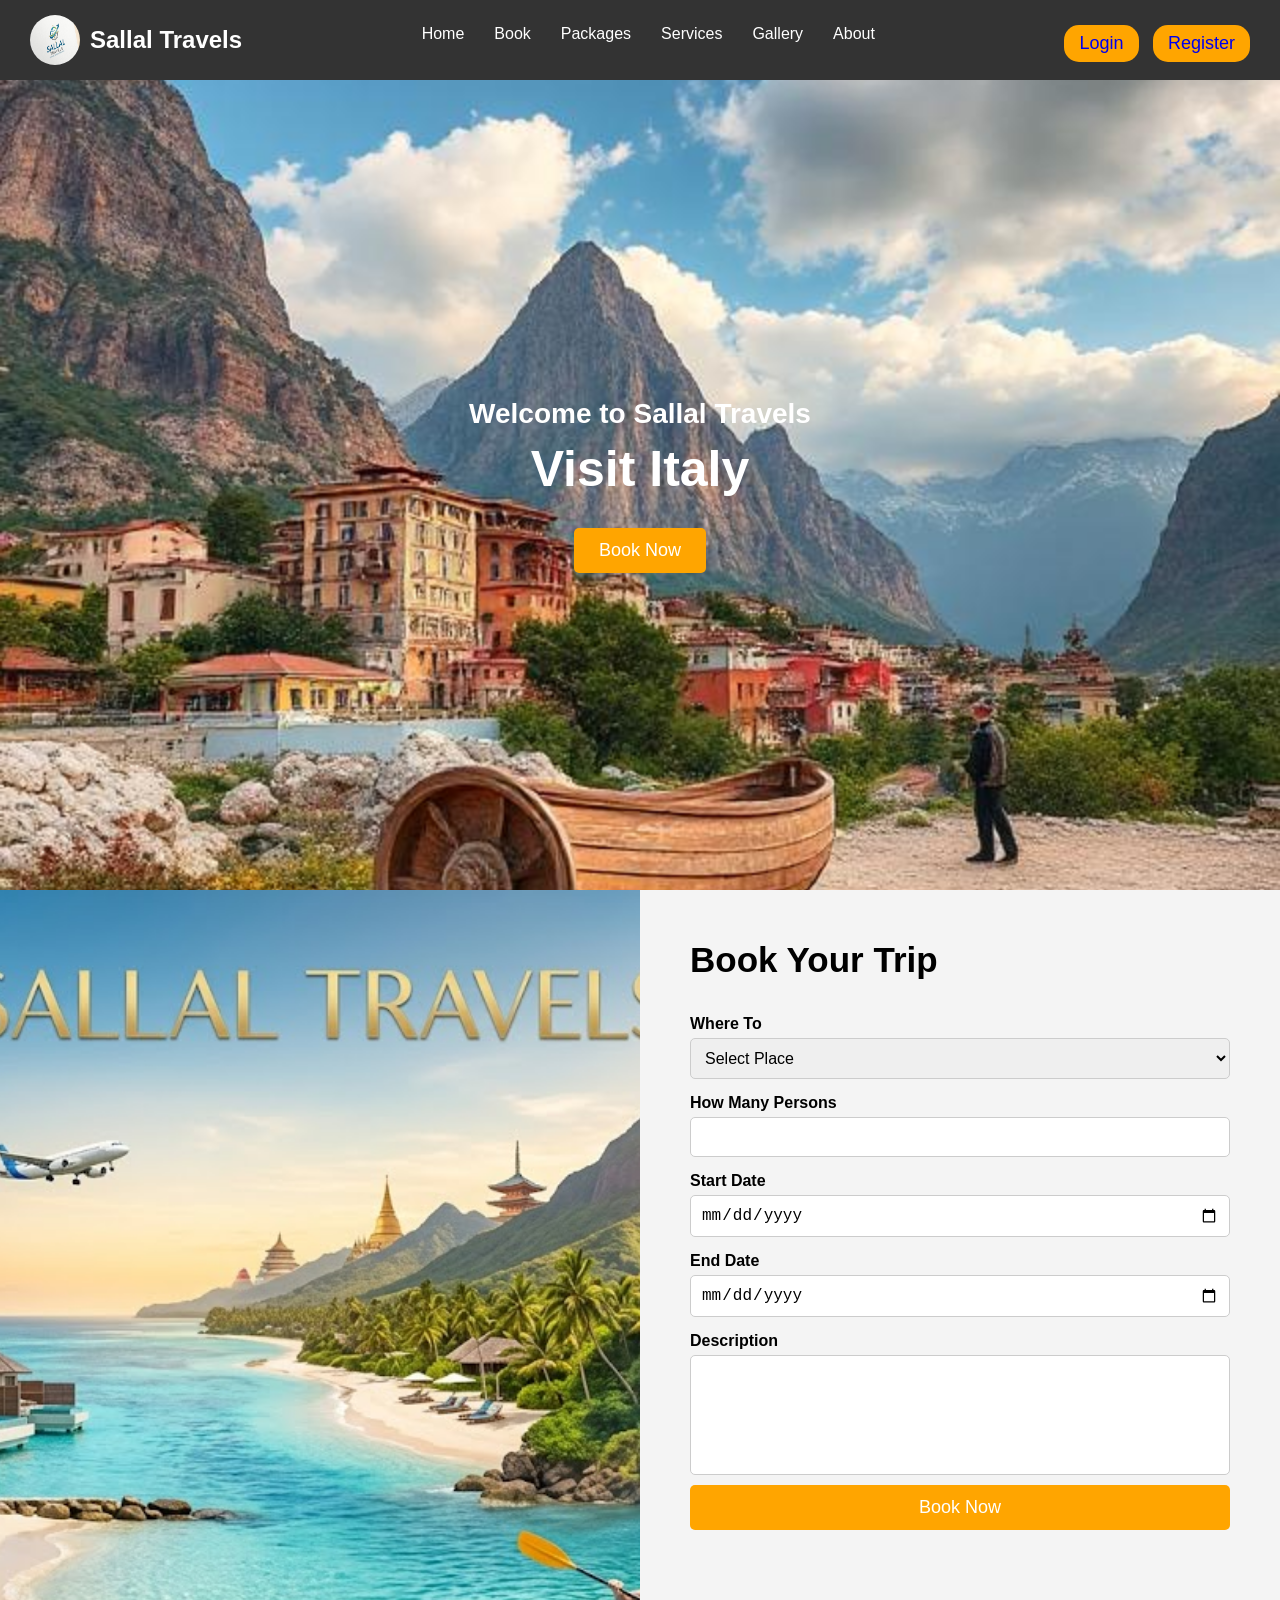
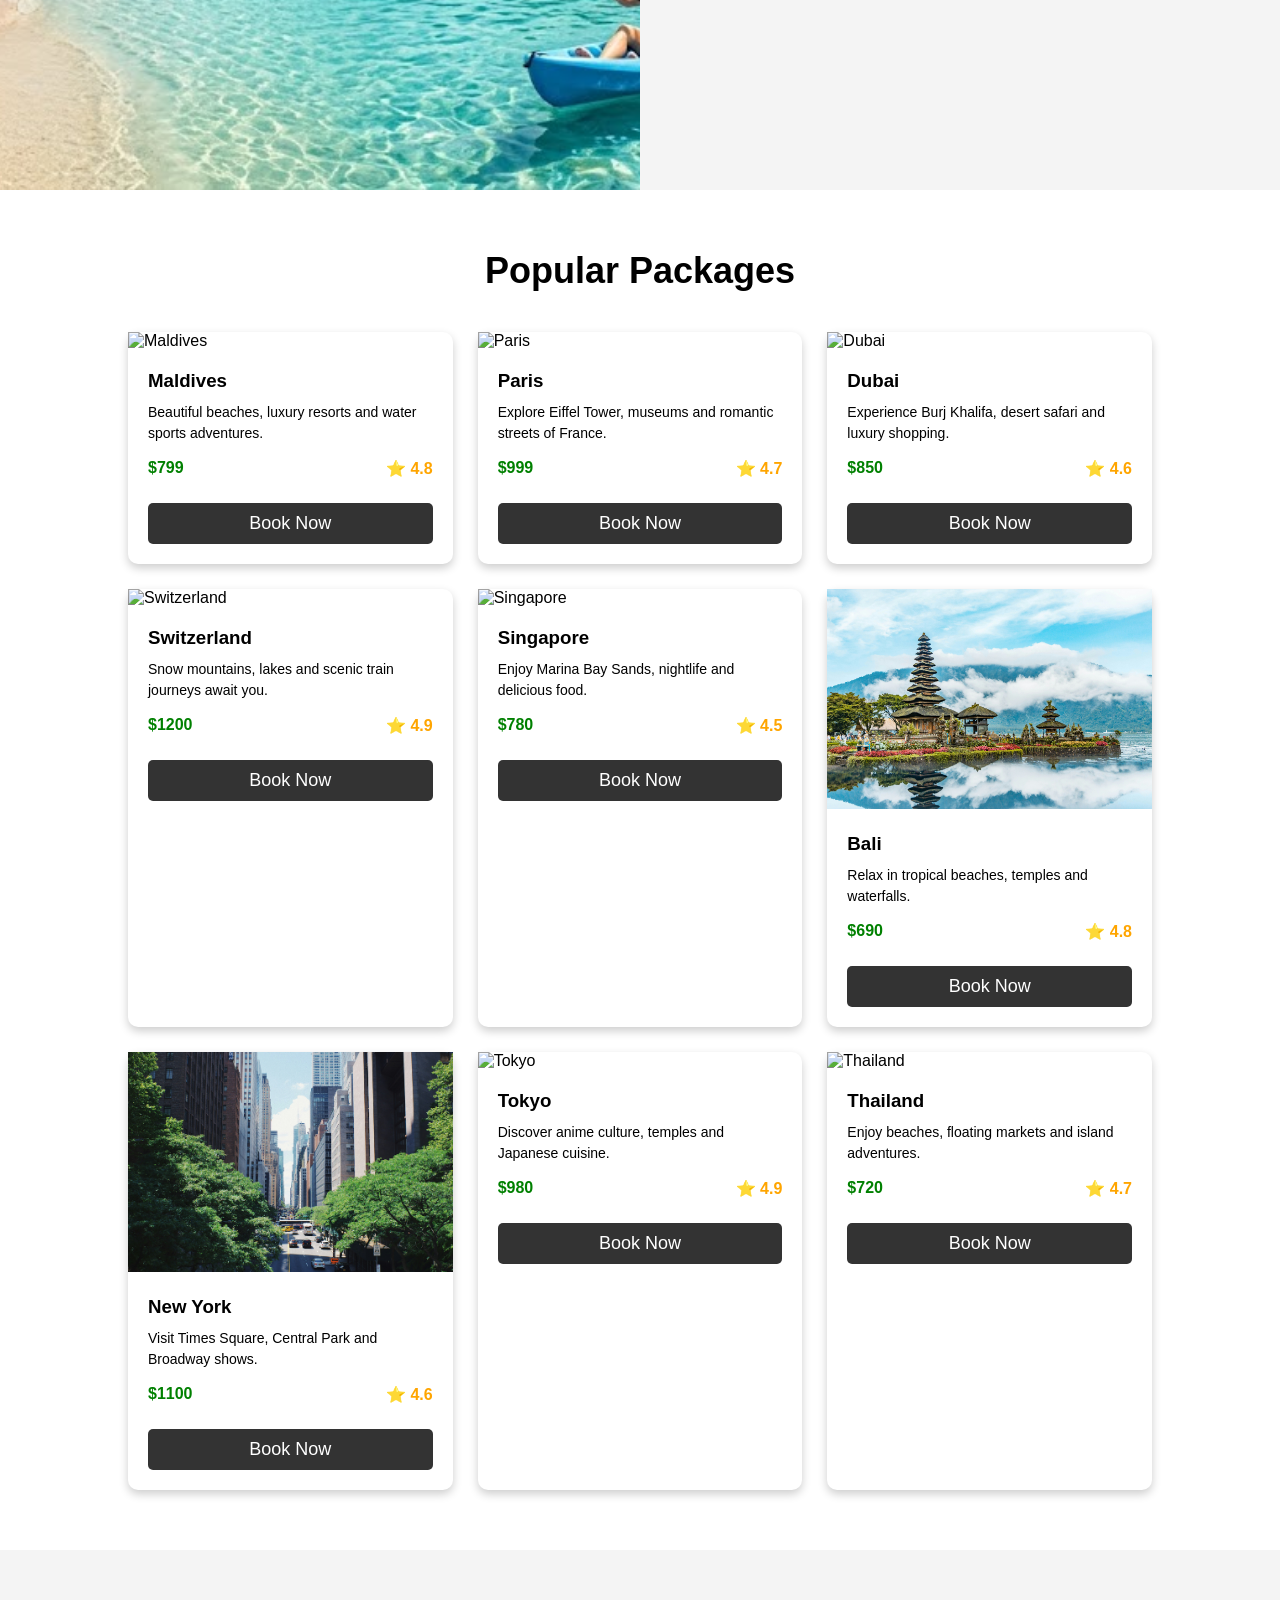
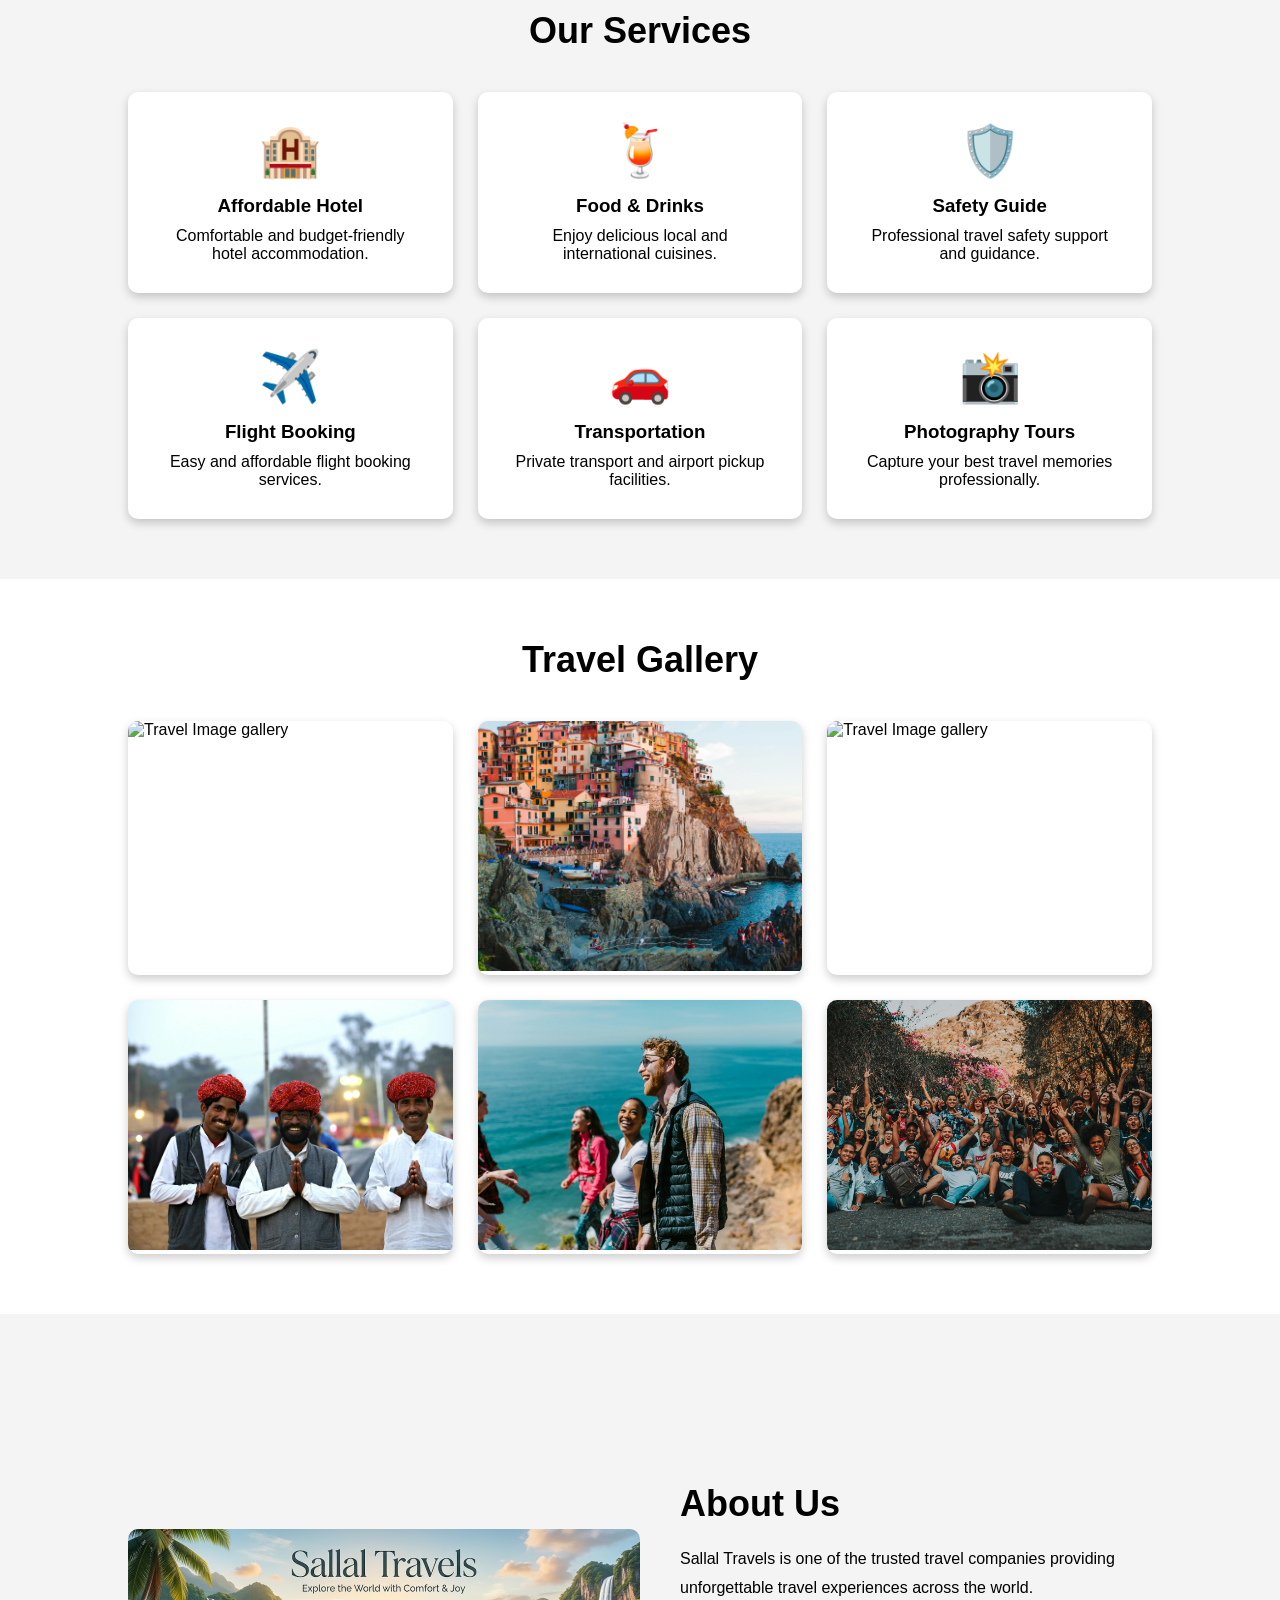
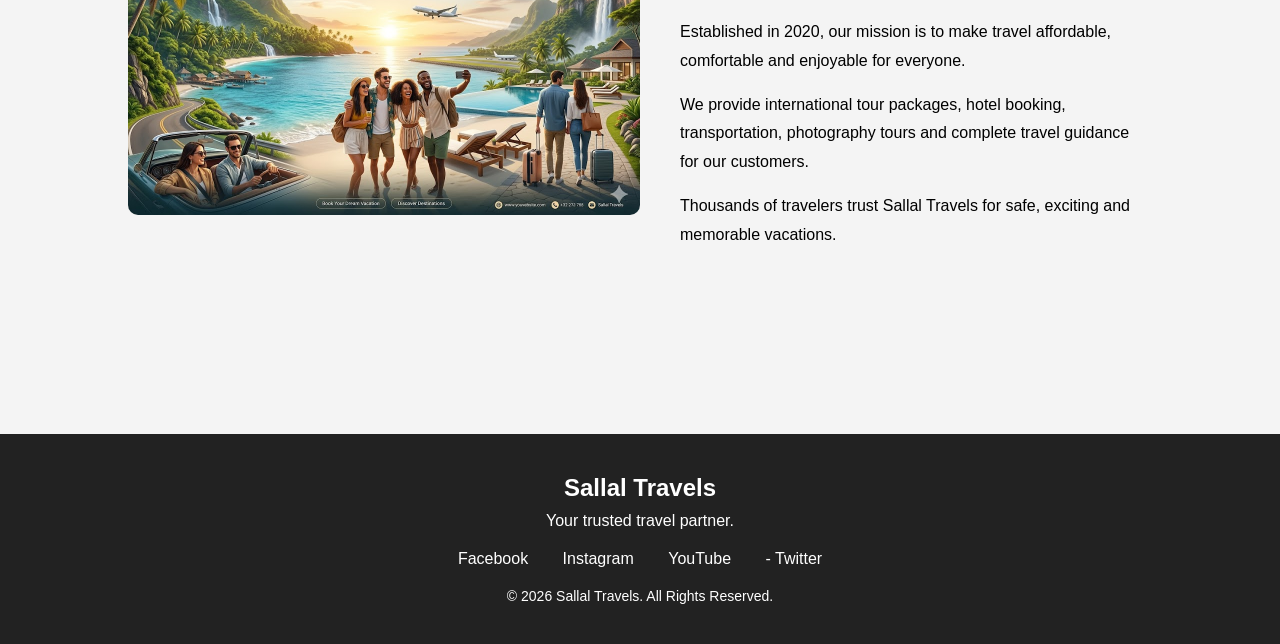
==== index.html @ e4b66ec8 "Project Files" ====
<!doctype html>
<html lang="en">
    <head>
        <meta charset="UTF-8" />
        <meta name="viewport" content="width=device-width, initial-scale=1.0" />
        <link rel="stylesheet" href="mystyle.css" />
        <script src="https://kit.fontawesome.com/c2d21beb0e.js" crossorigin="anonymous"></script>
        <title>Welcome page - Sallal Travels</title>
    </head>

    <body>
        <!-- Criteria B -->
        <nav class="navbarbox">
            <div class="brand-logo">
                <img src="images/logo image.jpg" alt="Logo" />
                <span>Sallal Travels</span>
            </div>

            <ul class="nav-links">
                <li><a href="#">Home</a></li>
                <li><a href="#">Book</a></li>

                <li class="dropdown">
                    <a href="#">Packages</a>

                    <ul class="dropdown-menu">
                        <li><a href="#">United State</a></li>
                        <li><a href="#">India</a></li>
                        <li><a href="#">France</a></li>
                        <li><a href="#">Germany</a></li>
                    </ul>
                </li>

                <li><a href="">Services</a></li>
                <li><a href="">Gallery</a></li>
                <li><a href="">About</a></li>
            </ul>

            <div class="btn">
                <button><a href="login.html">Login</a></button>
                <button><a href="register.html">Register</a></button>
            </div>
        </nav>

        <!-- Criteria C & D -->
        <section class="criteria-c-d">
            <h3>Welcome to Sallal Travels</h3>

            <h1>Visit <span id="place"></span></h1>

            <button class="book-btn">Book Now</button>
        </section>

        <!-- MAIN CONTAINER TO DIVIDE 2 SECTION Criteria A -->
        <section class="booking-section">
            <!-- LEFT SIDE IMAGE -->
            <!--
      <div class="left-side">
        <img src="images/logo image.jpg" alt="company based Image">
      </div>
      -->

            <div class="left-side">
                <img src="images/sallal travel pic.jpg" alt="Sallal Travels Company" />
            </div>

            <!-- RIGHT SIDE FORM -->
            <div class="right-side">
                <h2>Book Your Trip</h2>

                <form id="bookingForm">
                    <label>Where To</label>

                    <select id="place" required>
                        <option value="">Select Place</option>
                        <option value="India">India</option>
                        <option value="France">France</option>
                        <option value="Germany">Germany</option>
                        <option value="United States">United States</option>
                        <option value="Japan">Japan</option>
                    </select>

                    <label>How Many Persons</label>
                    <input type="number" id="persons" min="1" required />

                    <label>Start Date</label>
                    <input type="date" id="startDate" required />

                    <label>End Date</label>
                    <input type="date" id="endDate" required />

                    <label>Description</label>

                    <textarea id="description" minlength="50" maxlength="500" required></textarea>

                    <button type="submit">Book Now</button>
                </form>
            </div>
        </section>

        <!-- PACKAGE GALLERY SECTION -->
        <section class="package-gallery">
            <h2>Popular Packages</h2>

            <div class="package-container">
                <!-- Package 1 -->
                <div class="package-card">
                    <img src="images/Maldives.jpg" alt="Maldives" />

                    <div class="package-content">
                        <h3>Maldives</h3>

                        <p>Beautiful beaches, luxury resorts and water sports adventures.</p>

                        <div class="package-info">
                            <span class="price">$799</span>
                            <span class="rating">⭐ 4.8</span>
                        </div>

                        <button class="package-btn">Book Now</button>
                    </div>
                </div>

                <!-- Package 2 -->
                <div class="package-card">
                    <img src="images/paris.jpg" alt="Paris" />

                    <div class="package-content">
                        <h3>Paris</h3>

                        <p>Explore Eiffel Tower, museums and romantic streets of France.</p>

                        <div class="package-info">
                            <span class="price">$999</span>
                            <span class="rating">⭐ 4.7</span>
                        </div>

                        <button class="package-btn">Book Now</button>
                    </div>
                </div>

                <!-- Package 3 -->
                <div class="package-card">
                    <img src="images/dubai.jpg" alt="Dubai" />

                    <div class="package-content">
                        <h3>Dubai</h3>

                        <p>Experience Burj Khalifa, desert safari and luxury shopping.</p>

                        <div class="package-info">
                            <span class="price">$850</span>
                            <span class="rating">⭐ 4.6</span>
                        </div>

                        <button class="package-btn">Book Now</button>
                    </div>
                </div>

                <!-- Package 4 -->
                <div class="package-card">
                    <img src="images/switzerland.jpg" alt="Switzerland" />

                    <div class="package-content">
                        <h3>Switzerland</h3>

                        <p>Snow mountains, lakes and scenic train journeys await you.</p>

                        <div class="package-info">
                            <span class="price">$1200</span>
                            <span class="rating">⭐ 4.9</span>
                        </div>

                        <button class="package-btn">Book Now</button>
                    </div>
                </div>

                <!-- Package 5 -->
                <div class="package-card">
                    <img src="images/singapure.jpg" alt="Singapore" />

                    <div class="package-content">
                        <h3>Singapore</h3>

                        <p>Enjoy Marina Bay Sands, nightlife and delicious food.</p>

                        <div class="package-info">
                            <span class="price">$780</span>
                            <span class="rating">⭐ 4.5</span>
                        </div>

                        <button class="package-btn">Book Now</button>
                    </div>
                </div>

                <!-- Package 6 -->
                <div class="package-card">
                    <img src="images/bali.jpg" alt="Bali" />

                    <div class="package-content">
                        <h3>Bali</h3>

                        <p>Relax in tropical beaches, temples and waterfalls.</p>

                        <div class="package-info">
                            <span class="price">$690</span>
                            <span class="rating">⭐ 4.8</span>
                        </div>

                        <button class="package-btn">Book Now</button>
                    </div>
                </div>

                <!-- Package 7 -->
                <div class="package-card">
                    <img src="images/newyork.jpg" alt="New York" />

                    <div class="package-content">
                        <h3>New York</h3>

                        <p>Visit Times Square, Central Park and Broadway shows.</p>

                        <div class="package-info">
                            <span class="price">$1100</span>
                            <span class="rating">⭐ 4.6</span>
                        </div>

                        <button class="package-btn">Book Now</button>
                    </div>
                </div>

                <!-- Package 8 -->
                <div class="package-card">
                    <img src="images/tokyo.jpg" alt="Tokyo" />

                    <div class="package-content">
                        <h3>Tokyo</h3>

                        <p>Discover anime culture, temples and Japanese cuisine.</p>

                        <div class="package-info">
                            <span class="price">$980</span>
                            <span class="rating">⭐ 4.9</span>
                        </div>

                        <button class="package-btn">Book Now</button>
                    </div>
                </div>

                <!-- Package 9 -->
                <div class="package-card">
                    <img src="images/thailand.jpg" alt="Thailand" />

                    <div class="package-content">
                        <h3>Thailand</h3>

                        <p>Enjoy beaches, floating markets and island adventures.</p>

                        <div class="package-info">
                            <span class="price">$720</span>
                            <span class="rating">⭐ 4.7</span>
                        </div>

                        <button class="package-btn">Book Now</button>
                    </div>
                </div>
            </div>
        </section>

        <!-- SERVICES SECTION -->
        <section class="services-section">
            <h2>Our Services</h2>

            <div class="services-container">
                <div class="service-card">
                    <div class="service-icon">🏨</div>
                    <h3>Affordable Hotel</h3>
                    <p>Comfortable and budget-friendly hotel accommodation.</p>
                </div>

                <div class="service-card">
                    <div class="service-icon">🍹</div>
                    <h3>Food & Drinks</h3>
                    <p>Enjoy delicious local and international cuisines.</p>
                </div>

                <div class="service-card">
                    <div class="service-icon">🛡️</div>
                    <h3>Safety Guide</h3>
                    <p>Professional travel safety support and guidance.</p>
                </div>

                <div class="service-card">
                    <div class="service-icon">✈️</div>
                    <h3>Flight Booking</h3>
                    <p>Easy and affordable flight booking services.</p>
                </div>

                <div class="service-card">
                    <div class="service-icon">🚗</div>
                    <h3>Transportation</h3>
                    <p>Private transport and airport pickup facilities.</p>
                </div>

                <div class="service-card">
                    <div class="service-icon">📸</div>
                    <h3>Photography Tours</h3>
                    <p>Capture your best travel memories professionally.</p>
                </div>
            </div>
        </section>

        <!-- GALLERY SECTION -->
        <section class="gallery-section">
            <h2>Travel Gallery</h2>

            <div class="gallery-container">
                <div class="gallery-card">
                    <img src="images/Gallery photo 4.jpg" alt="Travel Image gallery" />
                </div>

                <div class="gallery-card">
                    <img src="images/Gallery photo 2.jpg" alt="Travel Image gallery" />
                </div>

                <div class="gallery-card">
                    <img src="images/Gallery photo 3.jpg" alt="Travel Image gallery" />
                </div>

                <div class="gallery-card">
                    <img src="images/Gallery photo1.jpg" alt="Travel Image gallery" />
                </div>

                <div class="gallery-card">
                    <img src="images/Gallery photo 5.jpg" alt="Travel Image gallery" />
                </div>

                <div class="gallery-card">
                    <img src="images/Gallery photo 6.jpg" alt="Travel Image gallery" />
                </div>
            </div>
        </section>

        <!-- ABOUT US SECTION -->
        <section class="about-section">
            <!-- LEFT SIDE -->
            <div class="about-image">
                <img src="images/company ad.jpg" alt="About Sallal Travels" />
            </div>

            <!-- RIGHT SIDE -->
            <div class="about-content">
                <h2>About Us</h2>

                <p>
                    Sallal Travels is one of the trusted travel companies providing unforgettable travel experiences across
                    the world.
                </p>

                <p>
                    Established in 2020, our mission is to make travel affordable, comfortable and enjoyable for everyone.
                </p>

                <p>
                    We provide international tour packages, hotel booking, transportation, photography tours and complete
                    travel guidance for our customers.
                </p>

                <p>Thousands of travelers trust Sallal Travels for safe, exciting and memorable vacations.</p>
            </div>
        </section>

        <!-- FOOTER -->
        <footer class="footer">
            <div class="footer-brand">
                <h2>Sallal Travels</h2>
                <p>Your trusted travel partner.</p>
            </div>

            <div class="footer-social">
                <a href="#"><i class="fa-brands fa-facebook"></i> Facebook</a>
                <a href="#"><i class="fa-brands fa-instagram"></i> Instagram</a>
                <a href="#"><i class="fa-brands fa-youtube"></i> YouTube</a>
                <a href="#"><i class="fa-brands fa-x-twitter"></i>- Twitter</a>
            </div>

            <div class="footer-copy">
                <p>© 2026 Sallal Travels. All Rights Reserved.</p>
            </div>
        </footer>

        <script src="script.js"></script>
    </body>
</html>
---- mystyle.css ----
* {
  margin: 0;
  padding: 0;
  box-sizing: border-box;
  text-decoration: none;
}

body {
  font-family: Arial, sans-serif;
}

/* Navbarbox */
.navbarbox {
  background-color: #333;
  display: flex;
  justify-content: space-between;
  padding: 15px 30px;
}

/* Brand name and logo */
.brand-logo {
  display: flex;
  align-items: center;
  color: white;
  font-size: 24px;
  font-weight: bold;
}

/* Logo Image */
.brand-logo img {
  width: 50px;
  height: 50px;
  margin-right: 10px;
  border-radius: 50%;
}

/* Navigation Links */
.nav-links {
  list-style: none;
  display: flex;
}

.nav-links li {
  position: relative;
}

.nav-links li a {
  color: white;
  text-decoration: none;
  padding: 10px 15px;
  display: block;
}

.nav-links li a:hover {
  background-color: #555;
  border-radius: 5px;
}

/* Dropdown */
.dropdown-menu {
  display: none;
  position: absolute;
  top: 40px;
  left: 0px;
  background-color: white;
  list-style: none;
  min-width: 150px;
}

.dropdown-menu li a {
  color: black;
}

/* Show Dropdown */
.dropdown:hover .dropdown-menu {
  display: block;
}

/* Buttons */
.btn button {
  margin-left: 10px;
  padding: 8px 15px;
  border: none;
  border-radius: 15px;
  cursor: pointer;
  /* text-decoration: none; */
}

/* Criteria C*/
.criteria-c-d {
height: 90vh;
width: 100%;
background: url("images/picture.jpg") no-repeat center center/cover;
display: flex;
flex-direction: column;
justify-content: center;
align-items: center;
text-align: center;
color: white;
}

/* TEXT STYLING */
.criteria-c-d h3 {
font-size: 28px;
margin-bottom: 10px;
}

.criteria-c-d h1 {
font-size: 50px;
margin-bottom: 20px;
}

/* BOOK BUTTON */
.book-btn {
padding: 12px 25px;
font-size: 18px;
border: none;
border-radius: 5px;
cursor: pointer;
background: orange;
color: white;
}

.book-btn:hover {
background: darkorange;
}

/* MAIN SECTION */
.booking-section {
width: 100%;
min-height: 100vh;
display: flex;
align-items: stretch;
}

/* LEFT SIDE */
.left-side {
width: 50%;
  /* height: 100vh; */
}

.left-side img {
width: 100%;
height: 100%;
object-fit: cover;
display: block;
}

/* RIGHT SIDE */
.right-side {
width: 50%;
background: #f4f4f4;
padding: 50px;
}

.right-side h2 {
margin-bottom: 20px;
font-size: 35px;
}

/* FORM */
form {
display: flex;
flex-direction: column;
}

form label {
margin-top: 15px;
margin-bottom: 5px;
font-weight: bold;
}

form input,
form select,
form textarea {
padding: 10px;
font-size: 16px;
border: 1px solid #ccc;
border-radius: 5px;
}

form textarea {
height: 120px;
resize: none;
}

/* BUTTON */
button {
margin-top: 10px;
padding: 12px;
border: none;
background: orange;
color: white;
font-size: 18px;
border-radius: 5px;
cursor: pointer;
}

button:hover {
background: darkorange;
}

/* Tablets */
@media (max-width: 992px) {
    .right-side {
        padding: 30px;
    }

    .right-side h2 {
        font-size: 28px;
    }
}

/* Mobile */
@media (max-width: 768px) {
    .booking-section {
        flex-direction: column;
    }

    .left-side,
    .right-side {
        width: 100%;
    }

    .left-side {
        height: 300px;
    }

    .right-side {
        padding: 20px;
    }

    .right-side h2 {
        font-size: 24px;
        text-align: center;
    }

    form input,
    form select,
    form textarea {
        font-size: 15px;
    }

    button {
        width: 100%;
    }
}

/* Small Mobile */
@media (max-width: 480px) {
    .criteria-c-d h1 {
        font-size: 28px;
        text-align: center;
    }

    .criteria-c-d h3 {
        font-size: 18px;
        text-align: center;
    }

    .book-btn {
        width: 100%;
    }

    .right-side {
        padding: 15px;
    }
}

/*  PACKAGE GALLERY  */

.package-gallery {
padding: 60px 10%;
background: white;
}

.package-gallery h2 {
text-align: center;
margin-bottom: 40px;
font-size: 36px;
}

.package-container {
display: grid;
grid-template-columns: repeat(3, 1fr);
gap: 25px;
  /* background-color: aquamarine; */
}

.package-card {
background: #fff;
border-radius: 10px;
overflow: visible;
box-shadow: 0px 4px 10px rgba(0, 0, 0, 0.2);
transition: 0.3s;
}

.package-card:hover {
transform: translateY(-15px);
}

.package-card img {
width: 100%;
height: 220px;
object-fit: cover;
}

.package-content {
padding: 20px;
}

.package-content h3 {
margin-bottom: 10px;
}

.package-content p {
font-size: 14px;
margin-bottom: 15px;
line-height: 1.5;
}

.package-info {
display: flex;
justify-content: space-between;
margin-bottom: 15px;
font-weight: bold;
}

.price {
color: green;
}

.rating {
color: orange;
}

.package-btn {
width: 100%;
padding: 10px;
border: none;
background: #333;
color: white;
border-radius: 5px;
cursor: pointer;
}

.package-btn:hover {
background: orange;
}

/*  SERVICES SECTION  */

.services-section {
padding: 60px 10%;
background: #f4f4f4;
}

.services-section h2 {
text-align: center;
margin-bottom: 40px;
font-size: 36px;
}

.services-container {
display: grid;
grid-template-columns: repeat(3, 1fr);
gap: 25px;
  /* background-color: aqua; */
}

.service-card {
background: white;
padding: 30px;
text-align: center;
border-radius: 10px;
box-shadow: 0px 4px 10px rgba(0, 0, 0, 0.2);
transition: 0.3s;
}

.service-card:hover {
transform: scale(1.05);
}

.service-icon {
font-size: 50px;
margin-bottom: 15px;
}

.service-card h3 {
  margin-bottom: 10px;
}

/*  RESPONSIVE  */

@media (max-width: 992px) {
  .package-container,
  .services-container {
    grid-template-columns: repeat(2, 1fr);
  }

  .booking-section {
    flex-direction: column;
  }
}

@media (max-width: 768px) {
  .package-container,
  .services-container {
    grid-template-columns: 1fr;
  }

  .criteria-c-d h1 {
    font-size: 35px;
  }
}

/* 
   GALLERY SECTION
 */
.gallery-section {
  padding: 60px 10%;
  background: white;
}

.gallery-section h2 {
  text-align: center;
  font-size: 36px;
  margin-bottom: 40px;
}

.gallery-container {
  display: grid;
  grid-template-columns: repeat(3, 1fr);
  gap: 25px;
}

.gallery-card {
  overflow: hidden;
  border-radius: 10px;
  box-shadow: 0px 4px 10px rgba(0, 0, 0, 0.2);
}

.gallery-card img {
  width: 100%;
  height: 250px;
  object-fit: cover;
  transition: transform 0.5s ease;
}

/* HOVER SCALE EFFECT */
.gallery-card:hover img {
  transform: scale(1.1);
}

/* 
  ABOUT SECTION */

.about-section {
  display: flex;
  align-items: center;
  min-height: 80vh;
  padding: 60px 10%;
  background: #f4f4f4;
}

.about-image {
  width: 50%;
}

.about-image img {
  width: 100%;
  border-radius: 10px;
}

.about-content {
  width: 50%;
  padding-left: 40px;
}

.about-content h2 {
  font-size: 36px;
  margin-bottom: 20px;
}

.about-content p {
  margin-bottom: 15px;
  line-height: 1.8;
  font-size: 16px;
}

/* 
   FOOTER SECTION
*/
.footer {
  background: #222;
  color: white;
  padding: 40px 10%;
  text-align: center;
}

.footer-brand h2 {
  margin-bottom: 10px;
}

.footer-social {
  margin: 20px 0;
}

.footer-social a {
  color: white;
  text-decoration: none;
  margin: 0 15px;
  transition: 0.3s;
}

.footer-social a:hover {
  color: orange;
}

.footer-copy {
  margin-top: 20px;
  font-size: 14px;
}

/* RESPONSIVE DESIGN */
@media (max-width: 992px) {
  .gallery-container {
    grid-template-columns: repeat(2, 1fr);
  }

  .about-section {
    flex-direction: column;
  }

  .about-image,
  .about-content {
    width: 100%;
  }

  .about-content {
    padding-left: 0;
    margin-top: 30px;
  }
}

@media (max-width: 768px) {
  .gallery-container {
    grid-template-columns: 1fr;
  }

  .footer-social a {
    display: block;
    margin: 10px 0;
  }
}
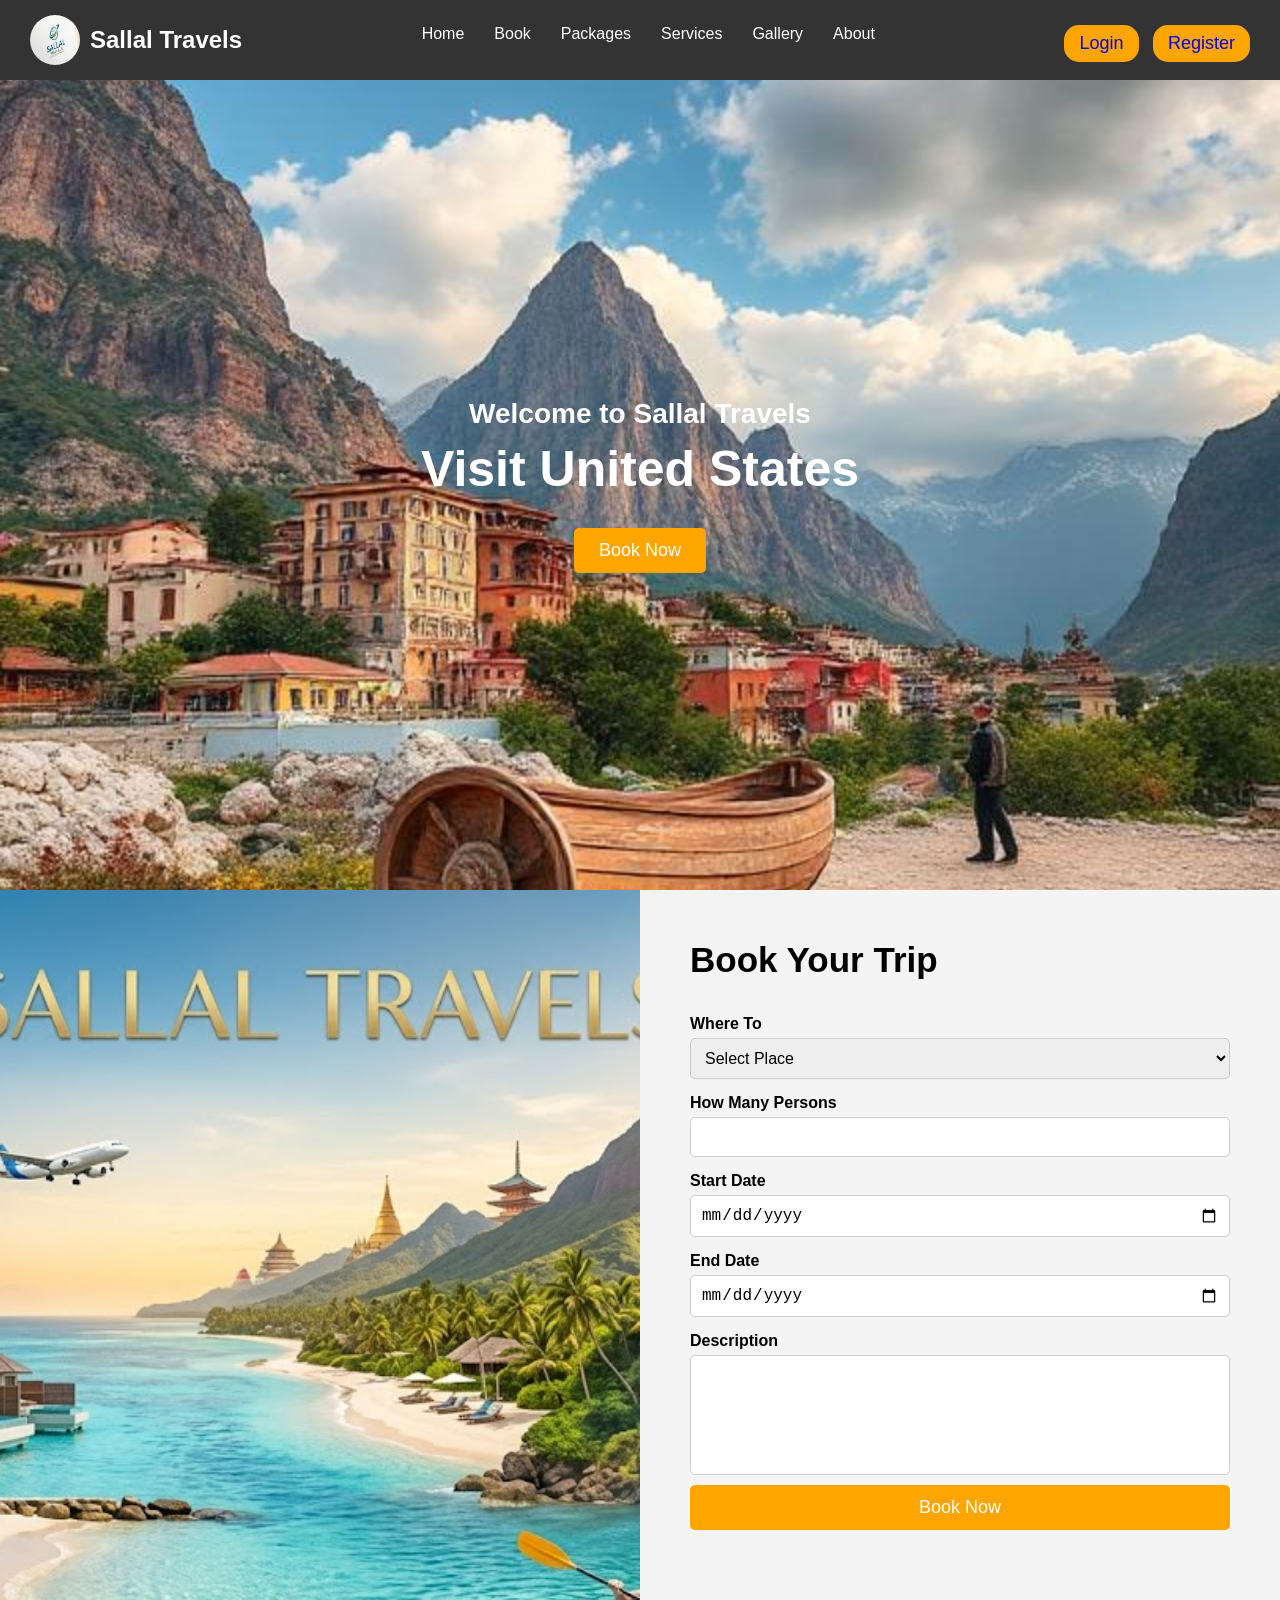
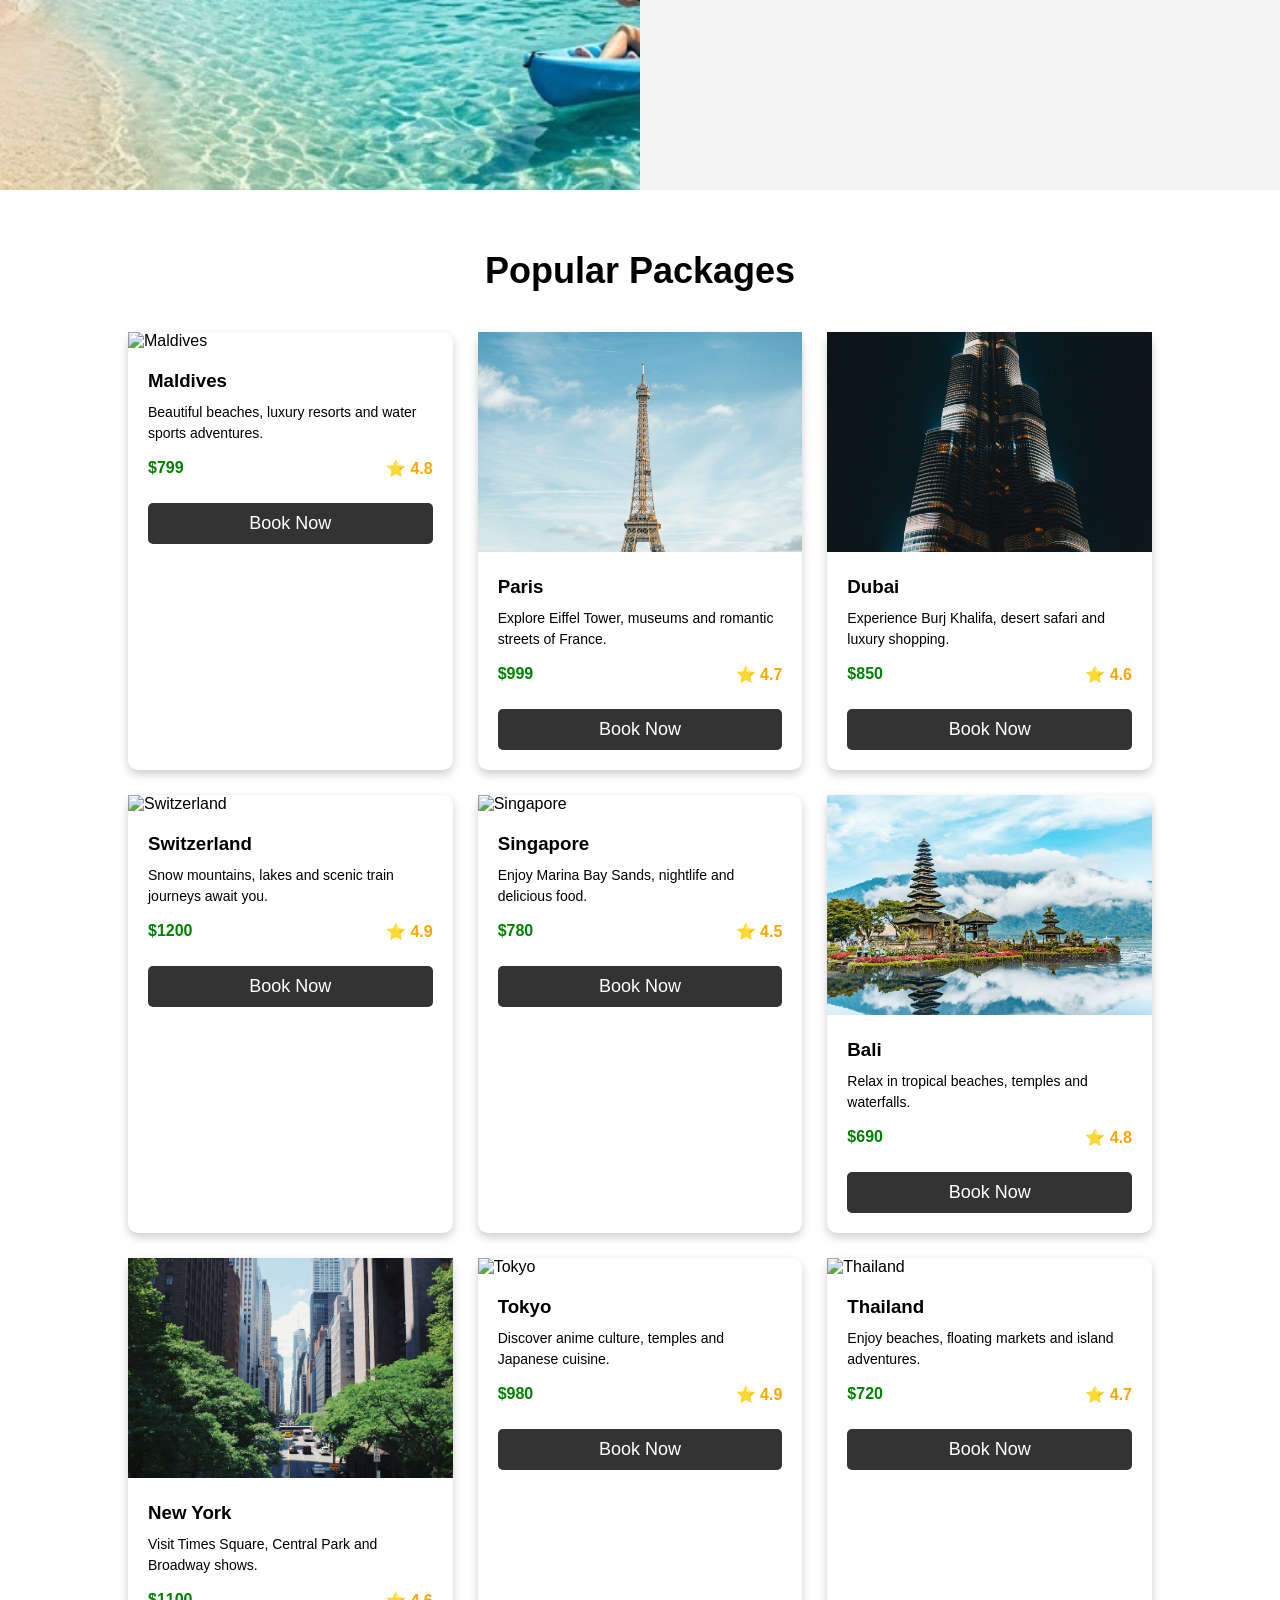
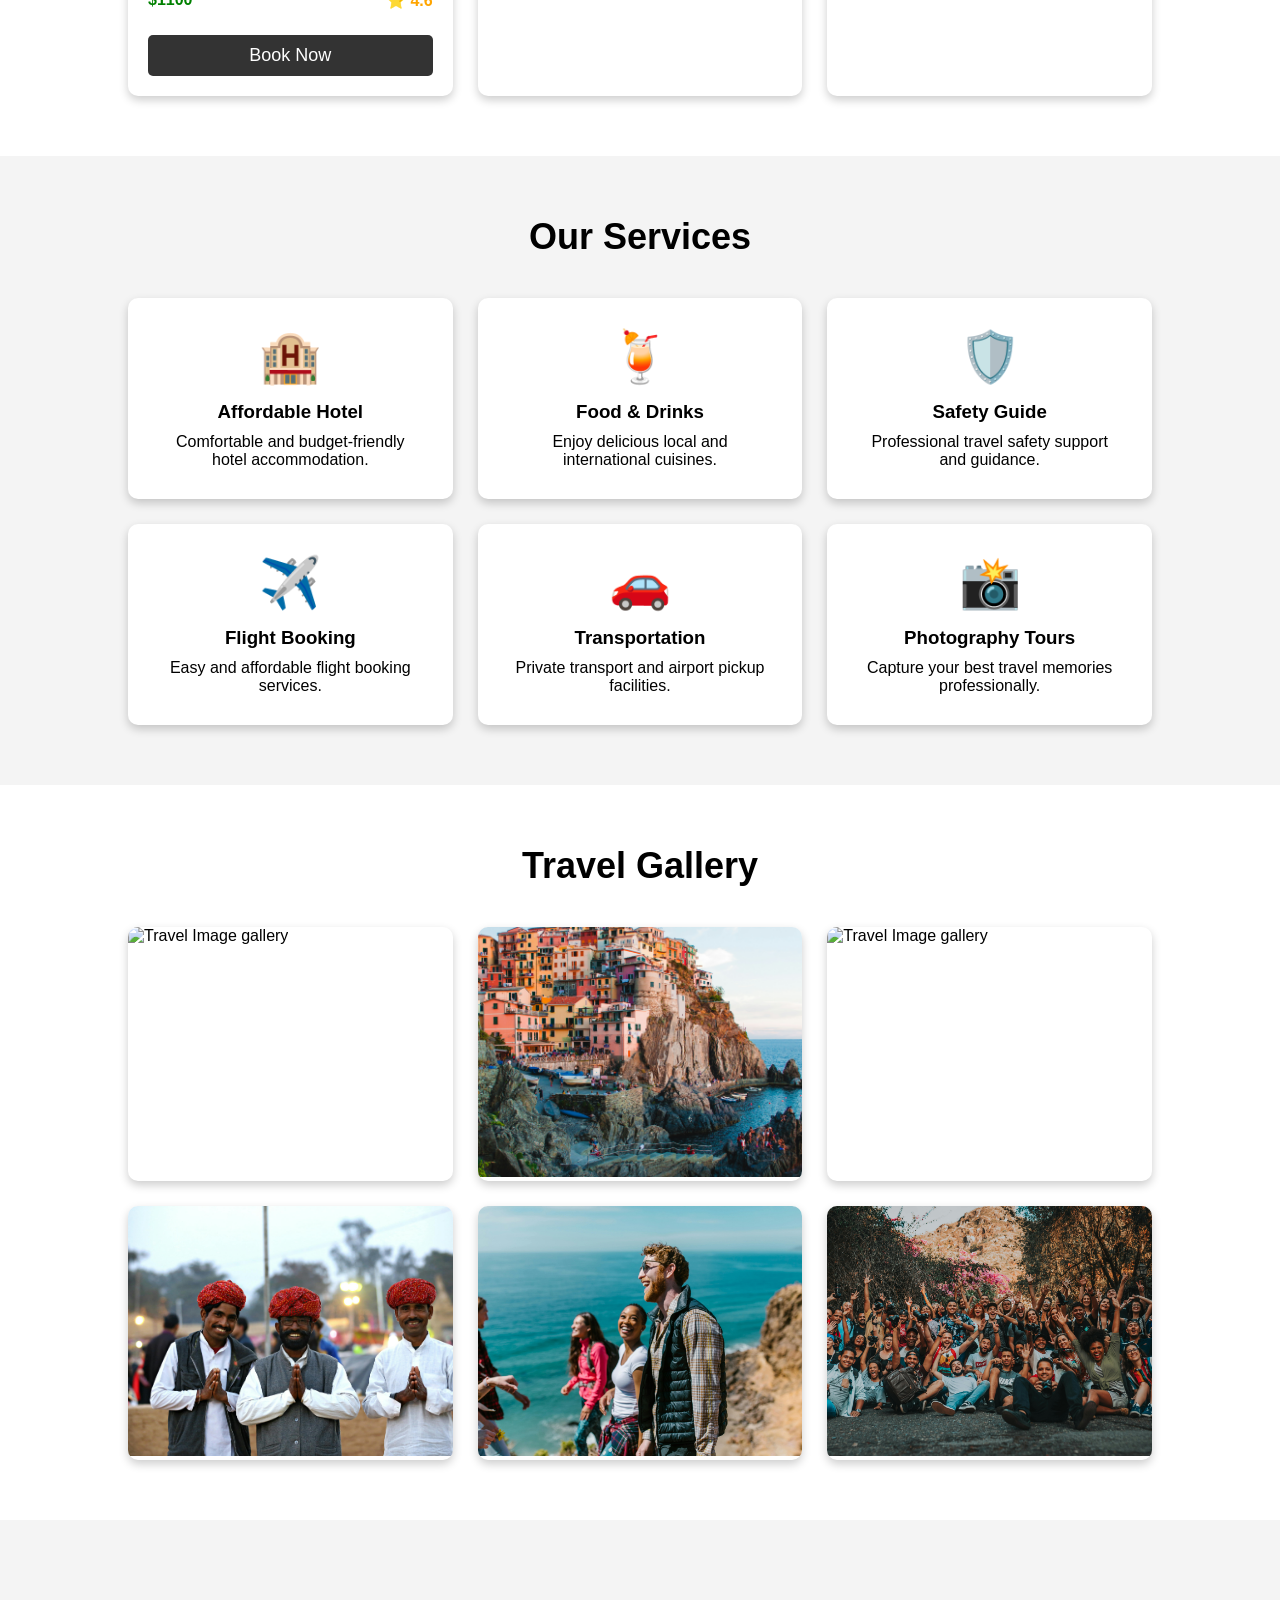
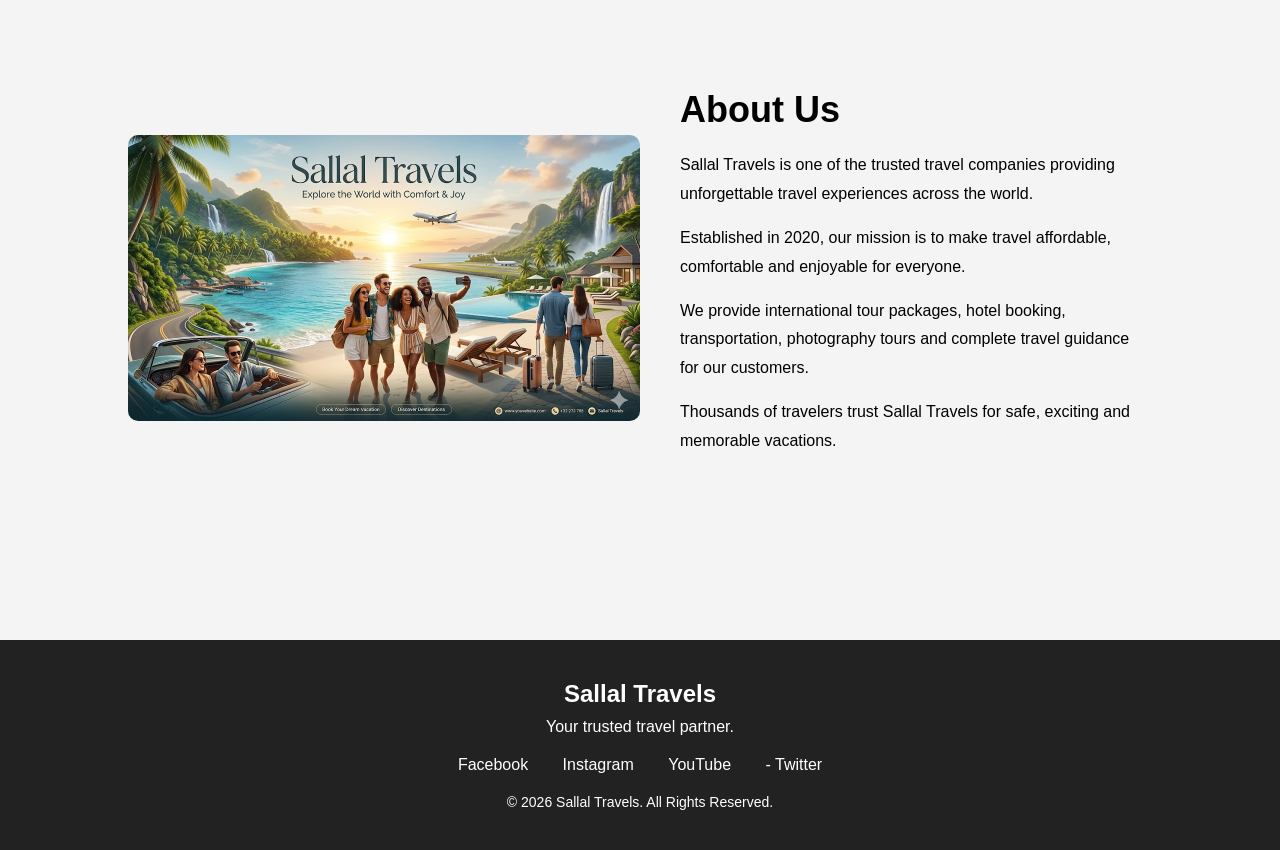
==== commit b9db9f0c: "index.html" ====
--- a/index.html
+++ b/index.html
@@ -123,7 +123,7 @@
 
                 <!-- Package 2 -->
                 <div class="package-card">
-                    <img src="images/paris.jpg" alt="Paris" />
+                    <img src="images/Paris.jpg" alt="Paris" />
 
                     <div class="package-content">
                         <h3>Paris</h3>
@@ -141,7 +141,7 @@
 
                 <!-- Package 3 -->
                 <div class="package-card">
-                    <img src="images/dubai.jpg" alt="Dubai" />
+                    <img src="images/Dubai.jpg" alt="Dubai" />
 
                     <div class="package-content">
                         <h3>Dubai</h3>
@@ -249,7 +249,7 @@
 
                 <!-- Package 9 -->
                 <div class="package-card">
-                    <img src="images/thailand.jpg" alt="Thailand" />
+                    <img src="images/Thailand.jpg" alt="Thailand" />
 
                     <div class="package-content">
                         <h3>Thailand</h3>
